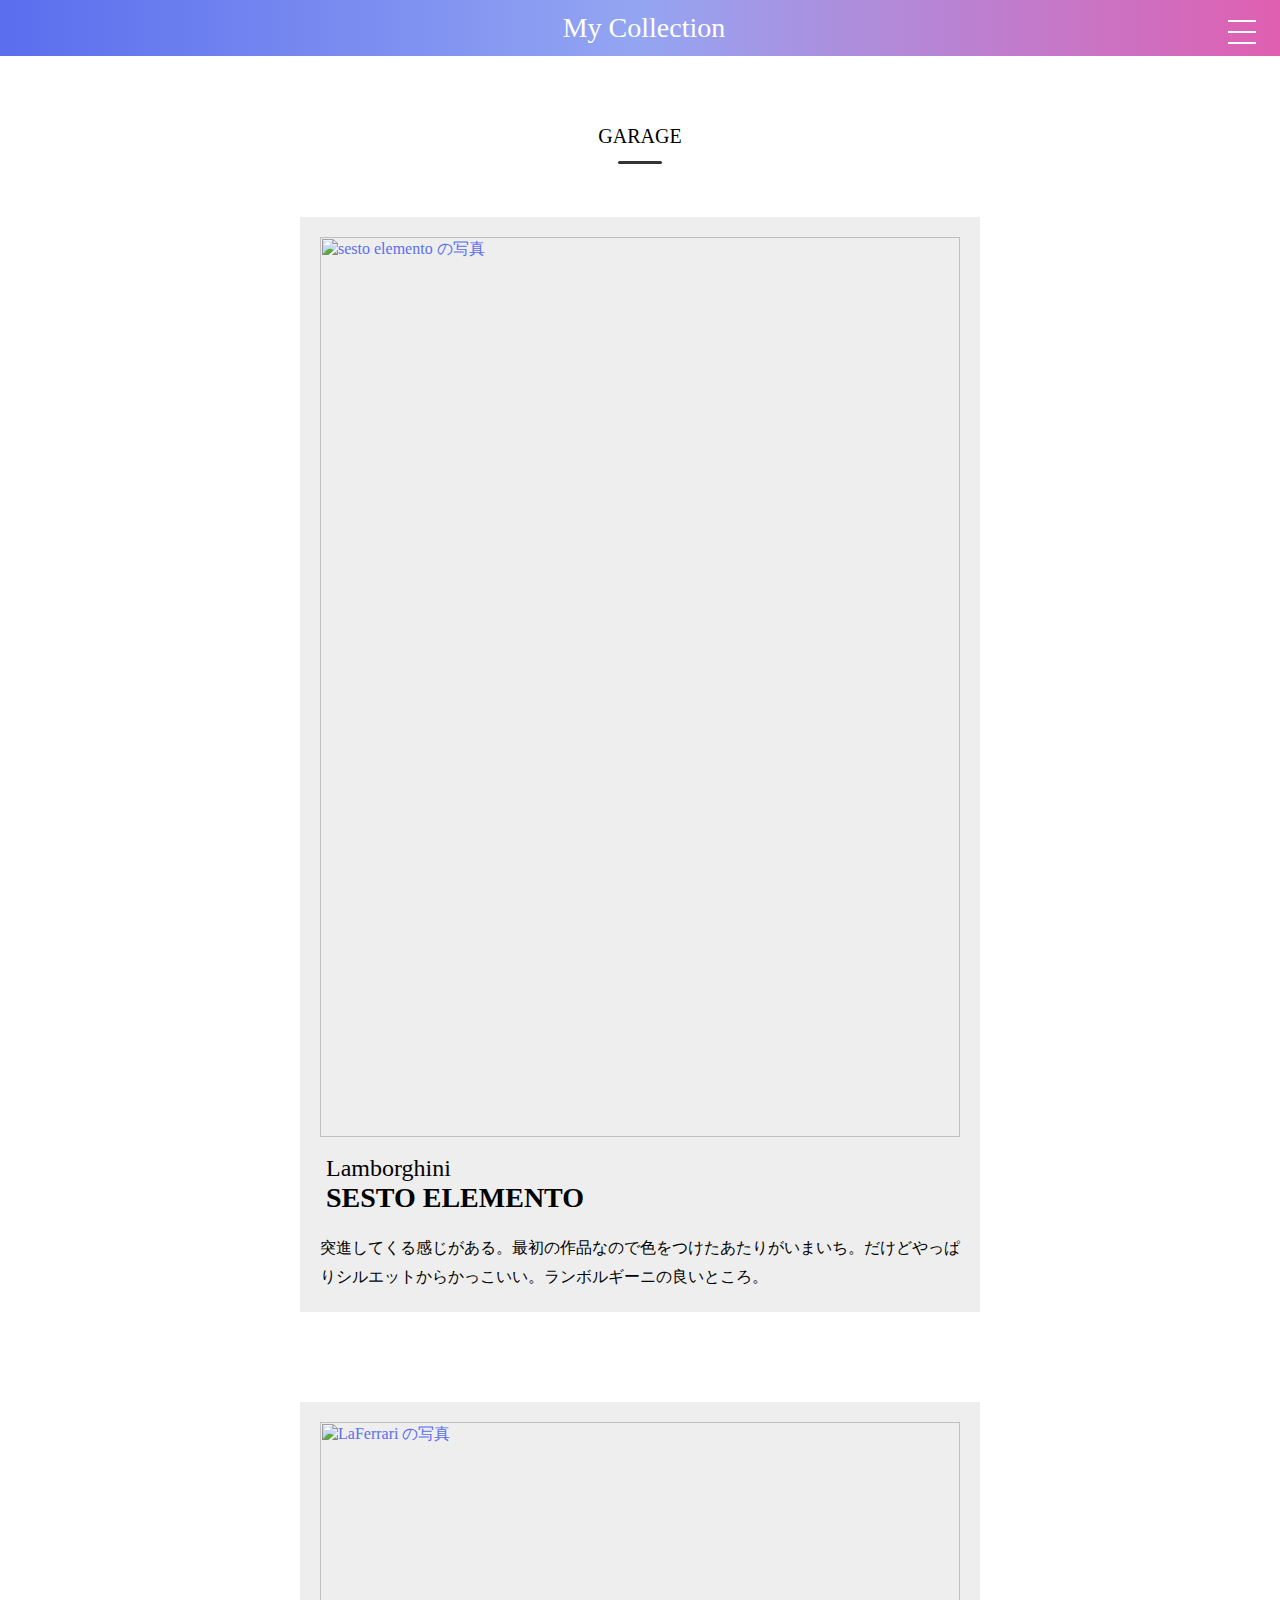
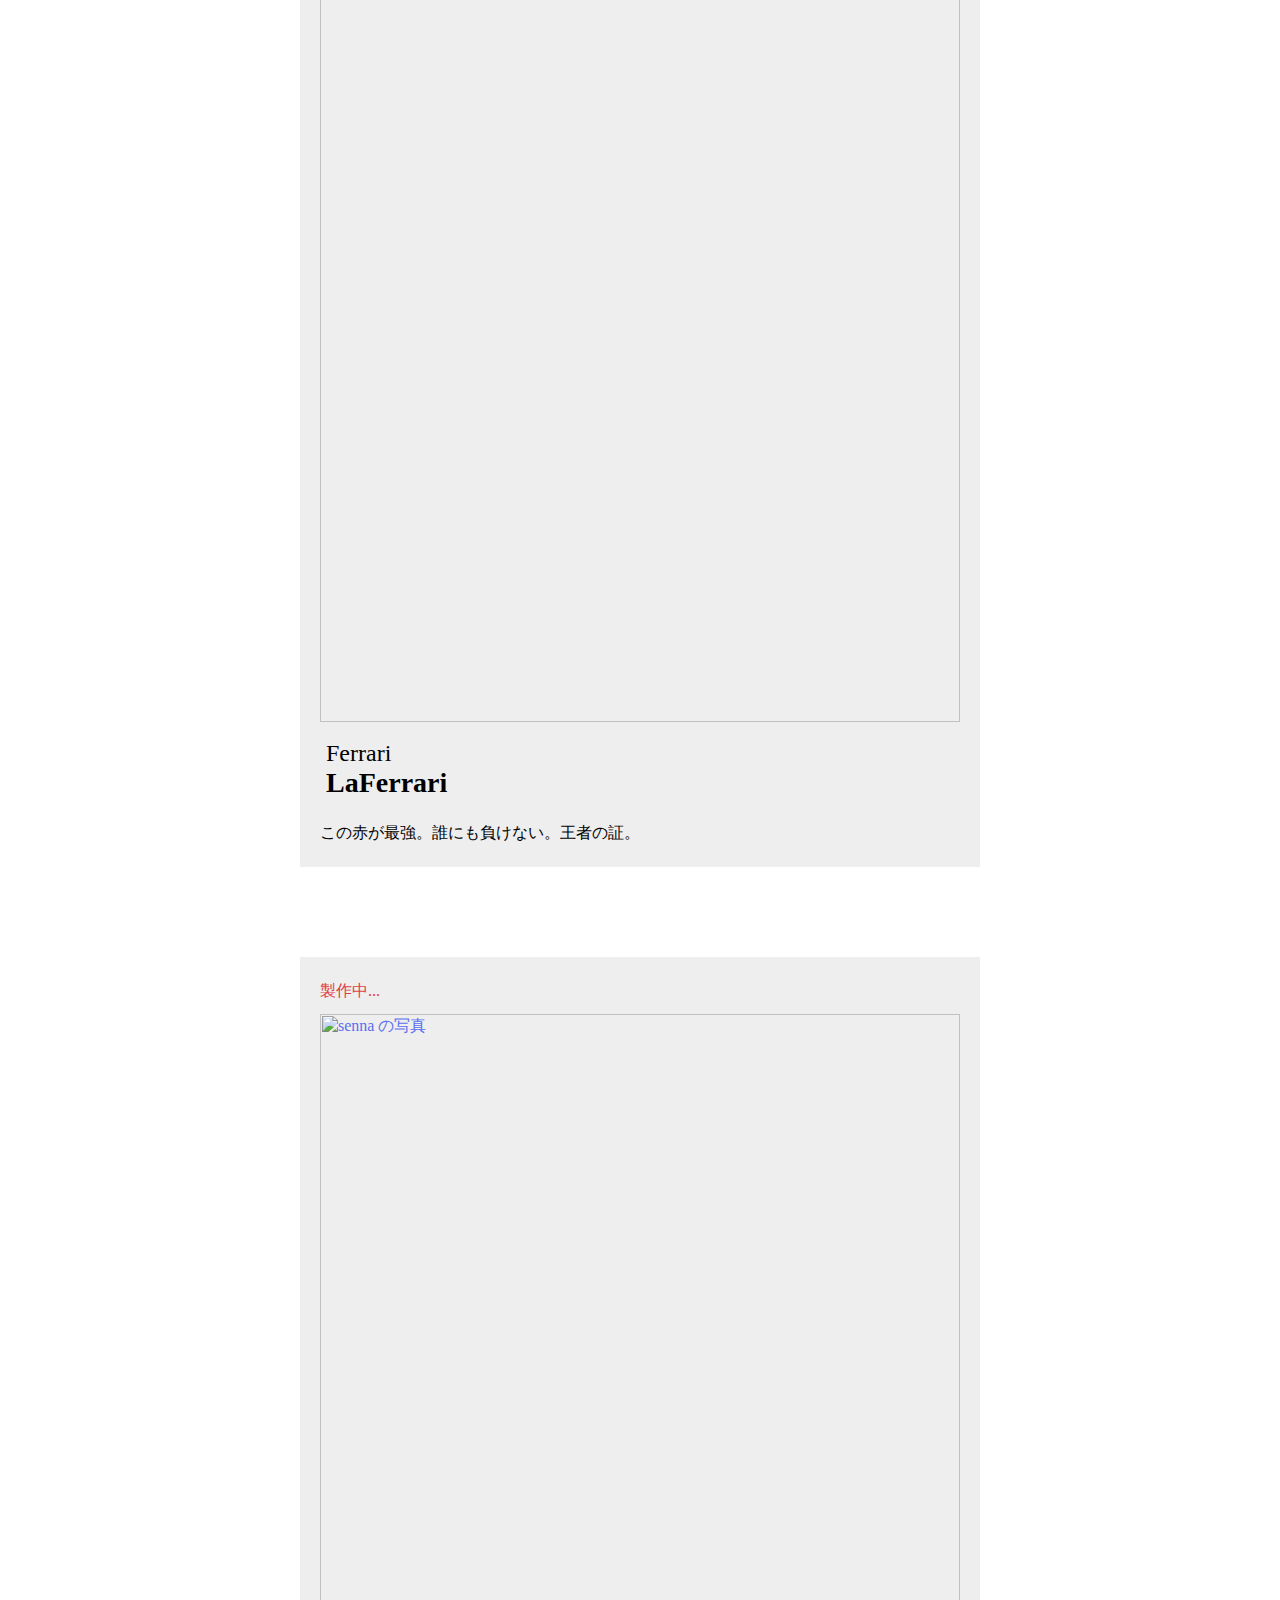
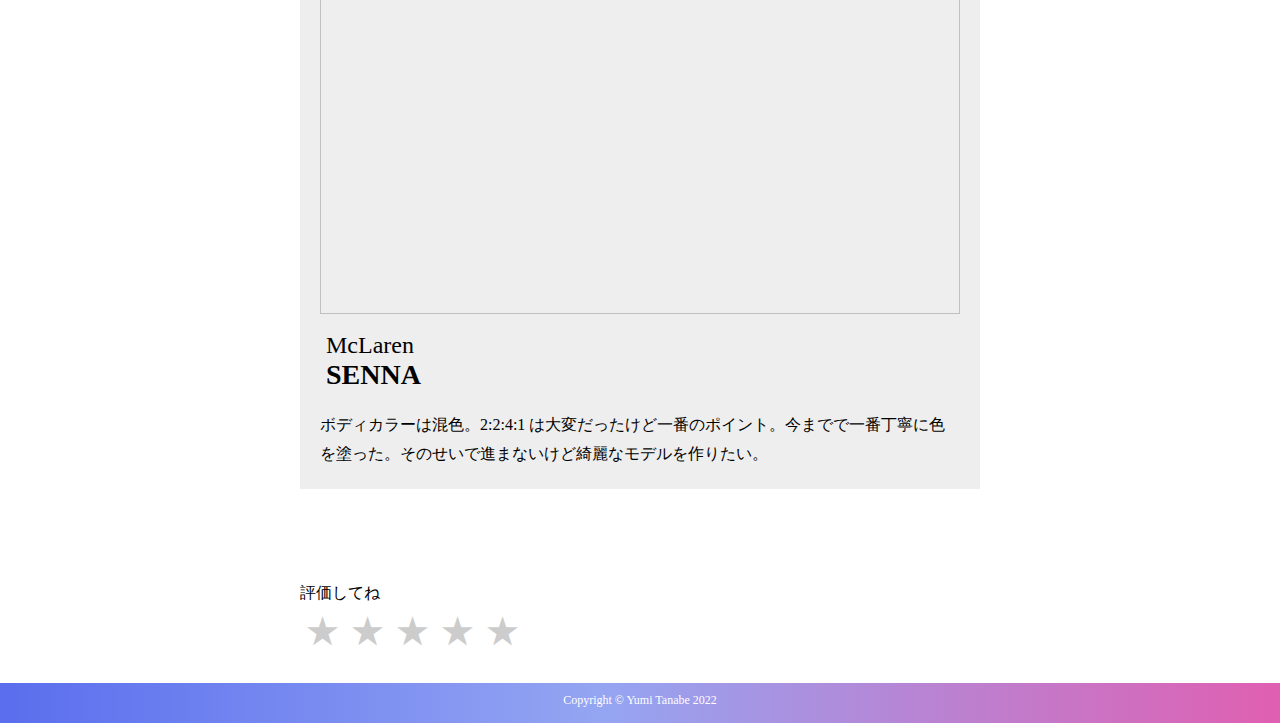
==== index.htm @ efd3a1e8 "Fixed lightbox2" ====
<!DOCKTYPE html>
<html lang="ja">
	<head>
		<meta charset="utf-8">
		<title>My Plastic Model Collection</title>
		<meta name="viewport" content="width=device-width,initial-scale=1.0,user-scalable=yes">	<!-- responsive design -->
<!-- 		<meta name="description" content=""> -->
		<link rel="shortcut icon" href="favicon.ico">
		<link rel="apple-touch-icon" href="fav4-180.png">
		<link rel="icon" type="image/png" href="fav4-192.png">
		<link href="css/style-PC.css" rel="stylesheet">
		<link href="css/style-mobile.css" rel="stylesheet">
		<link href="css/dark.css" rel="stylesheet">
		<link href="css/evalution.css" rel="stylesheet">
		<link href="https://use.fontawesome.com/releases/v5.6.1/css/all.css" rel="stylesheet">
		<!-- lightbox2 -->
		<link href="https://cdnjs.cloudflare.com/ajax/libs/lightbox2/2.11.3/css/lightbox.css" rel="stylesheet">
		<script src="https://ajax.googleapis.com/ajax/libs/jquery/3.6.0/jquery.min.js"></script>	<!-- jQuery -->
		<script src="https://cdnjs.cloudflare.com/ajax/libs/lightbox2/2.11.3/js/lightbox.min.js" type="text/javascript"></script>
	</head>
	
<body link="#5a6eee" vlink="#e05fb1">
		<header>
			<p>My Collection</p>
			<span class="nav_toggle">		<!-- 3本線になる -->
				<i></i>
				<i></i>
				<i></i>
			</span>
			<nav class="nav">
				<ul class="nav_menu_ul">
					<li class="nav_menu_li"><!-- <i class="fas fa-hamburger"></i> -->HAMBURGER</li>
					<li class="nav_menu_li">MENU</li>
					<li class="nav_menu_li">HERE</li>
					<li class="nav_menu_li"><a href="./works.htm">WORKS</a></li>
					<li class="nav_menu_li"><a href="./achieve.htm">ACHIEVE</a></li>
				</ul>
			</nav>
		</header>
		
		<div class="container">
			<h1 class="page_title">GARAGE</h1>
			<section>
				<a href="https://lh3.googleusercontent.com/pw/AM-JKLWebbKD9ePGN2EorFVhf5NI3mxbk5oNzWCtLyHr_awDCR6rYljMAYzvMNP4qH-qKt93GUdWmXde7BU58QtiQkoFENDIyg1XvJtO_TrK47P2_k4YzgqSOuoVdVLN3rkfjZa6Sj2RSiik3m2RrNoc-_DrTg=w1522-h914-no" rel="lightbox[roadtrip]"><img src="https://lh3.googleusercontent.com/pw/AM-JKLWebbKD9ePGN2EorFVhf5NI3mxbk5oNzWCtLyHr_awDCR6rYljMAYzvMNP4qH-qKt93GUdWmXde7BU58QtiQkoFENDIyg1XvJtO_TrK47P2_k4YzgqSOuoVdVLN3rkfjZa6Sj2RSiik3m2RrNoc-_DrTg=w1522-h914-no" alt="sesto elemento の写真" class="image"></a>	<!-- lightbox2 -->
				<h1 class="manufacture">Lamborghini</h1>
				<h1 class="type">SESTO ELEMENTO</h1>
				<p>突進してくる感じがある。最初の作品なので色をつけたあたりがいまいち。だけどやっぱりシルエットからかっこいい。ランボルギーニの良いところ。</p>
			</section>
				
			<section>
				<a href="https://lh3.googleusercontent.com/pw/AM-JKLXcdKdzTrfoD2R_tdwre-swBHGzjPlNC4DKJR82IEl1oGe1emW_aZTTC0Tnt3OiNJ8AgVQM6g7WY2dJ_VETNVEnpGPGIcUwNi9MHJHm6PmY5ZEPbpKRCuUaAlR48oaEBp7Dh7rtyw7sEJQ3Lis6YRYsBw=w1522-h914-no" rel="lightbox[roadtrip]"><img src="https://lh3.googleusercontent.com/pw/AM-JKLXcdKdzTrfoD2R_tdwre-swBHGzjPlNC4DKJR82IEl1oGe1emW_aZTTC0Tnt3OiNJ8AgVQM6g7WY2dJ_VETNVEnpGPGIcUwNi9MHJHm6PmY5ZEPbpKRCuUaAlR48oaEBp7Dh7rtyw7sEJQ3Lis6YRYsBw=w1522-h914-no" alt="LaFerrari の写真" class="image"></a>
				<h1 class="manufacture">Ferrari</h1>
				<h1 class="type">LaFerrari</h1>
				<p>この赤が最強。誰にも負けない。王者の証。</p>
			</section>
				
			<section>
				<p class="comment">製作中...</p>
				<a href="https://lh3.googleusercontent.com/pw/AM-JKLWHhemMzRd9rS2frzOmFZXZrrQ8UE3LShWxWF7mxnMugUDk8Nb5iuzHIM_iTeH_O-zs6mW2qaP_g6Gt5X87pBkHI53cYL1H7fuSeaWoqTBHbh-qdgkMJackW4Oz9ca5UlsGf5bQWdEGMA40W0Nb8XeanQ=w1522-h914-no" rel="lightbox[roadtrip]"><img src="https://lh3.googleusercontent.com/pw/AM-JKLWHhemMzRd9rS2frzOmFZXZrrQ8UE3LShWxWF7mxnMugUDk8Nb5iuzHIM_iTeH_O-zs6mW2qaP_g6Gt5X87pBkHI53cYL1H7fuSeaWoqTBHbh-qdgkMJackW4Oz9ca5UlsGf5bQWdEGMA40W0Nb8XeanQ=w1522-h914-no" alt="senna の写真" class="image"></a>
				<h1 class="manufacture">McLaren</h1>
				<h1 class="type">SENNA</h1>
				<p>ボディカラーは混色。2:2:4:1 は大変だったけど一番のポイント。今までで一番丁寧に色を塗った。そのせいで進まないけど綺麗なモデルを作りたい。</p>
			</section>

			<form id="eval" target="hid">
				<p>評価してね</p>
				<div class="rate-form noselect">
					<input id="star5" type="radio" name="rate" value="5" onclick="sendEvalution(this.value)">
					<label for="star5">★</label>
					<input id="star4" type="radio" name="rate" value="4" onclick="sendEvalution(this.value)">
					<label for="star4">★</label>
					<input id="star3" type="radio" name="rate" value="3" onclick="sendEvalution(this.value)">
					<label for="star3">★</label>
					<input id="star2" type="radio" name="rate" value="2" onclick="sendEvalution(this.value)">
					<label for="star2">★</label>
					<input id="star1" type="radio" name="rate" value="1" onclick="sendEvalution(this.value)">
					<label for="star1">★</label>
				</div>
			</form>
	
			<div class="evalAgerage" id="stars">
				<p>評価してくれてありがとう<i class="fas fa-seedling"></i></p>
				<p class="avg">みんなの評価　<span class="fiveStars"></span>　<span class="collection" id="evalution">0</span></p>
			</div>
	
			<!-- 評価を送ったGASの返答 -->
			<iframe src="emp.htm" height="0px" name="hid" frameborder="0" style="visibility:hidden;"></iframe>

<!-- 			<p><i class="far fa-bookmark fa-fw"></i></p> -->
<!-- 			<img src="https://dl.easyuploader.cloud/20211021145827_72753870.png"> -->
		</div>
		
		<footer>
			<p class="copy-right">Copyright &copy; Yumi Tanabe 2022</p>
		</footer>
		
		<script src="https://ajax.googleapis.com/ajax/libs/jquery/3.2.1/jquery.min.js"></script>
		<script src="js/jQuery.js" charset="utf-8"></script>
		<script src="js/evalution.js" charset="utf-8"></script>
	</body>
</html>


<!--
参考
 * https://saruwakakun.com/html-css/basic/font-awesome：アイコンの話
 * https://fontawesome.com/v5.15/icons?d=gallery&p=2：アイコン一覧
-->
---- css/style-PC.css ----
/* desktop */
@media screen and (min-width: 481px) {
	body {
		margin: 0;
	}

	header {
		display: flex;
		background: rgb(90,110,238);
		background: linear-gradient(90deg, rgba(90,110,238,1) 0%, rgba(148,165,242,1) 50%, rgba(224,95,177,1) 100%);
	}
	header p {
		color: #fff;
		font-size: 28px;
		margin: auto;
		padding-top: 12px;
		padding-bottom: 12px;
		padding-left: 60px;
		text-align: center;
		width: 200px;
	}

	/* ハンバーガーメニュー */
	.nav_toggle {
		display: block;
		position: relative;
		float: right;
		width: 1.75rem;
		height: 1.5rem;
		margin-top: 20px;
		margin-right: 24px;
	}
	.nav_toggle i {
		display: block;
		width: 100%;
		height: 2px;
	/*	background-color: #e1d1e9; */
		background-color: #f8fbfd;
		position: absolute;
		transition: transform .5s, opacity .5s;
	}
	.nav_toggle i:nth-child(1) {	/* 一番上の線 */
		top: 0;
	}
	.nav_toggle i:nth-child(2) {	/* 真ん中の線 */
		top: 0;
		bottom: 0;
		margin: auto;
	}
	.nav_toggle i:nth-child(3) {	/* 一番下の線 */
		bottom: 0;
	}
		/* クリック後 */
	.nav_toggle.show i:nth-child(1) {
		transform: translateY(10px) rotate(-45deg);
	}
	.nav_toggle.show i:nth-child(2) {
		opacity: 0;
	}
	.nav_toggle.show i:nth-child(3) {
		transform: translateY(-12px) rotate(45deg);
	}
	/* メニューリスト */
	.nav {
		font-family: 'Roman';
		font-size: 22px;
		float: right;
		margin-top: 18px;
		margin-left: 70%;
		width: 30%;
		background-color: #e8e8e8;
		position: fixed;
		top: 3rem;
		left: 0;
		right: 0;
		bottom: 0;
		padding: 1rem;
		padding-left: 24px;
		padding-right: 12px;
		opacity: 0;
		visibility: hidden;
		transition: opacity .5s, visibility .5s;
	}
	.nav li a {
		text-decoration: none;
	}
	/* クリック後 */
	.nav.show {
		margin-top: 18px;
		background-color: #e8e8e8;
		margin-left: 70%;
		width: 30%;
		float: right;
		padding-left: 24px;
		padding-right: 12px;
		opacity: 0.95;
		visibility: visible;
		z-index: 2;
	}

	.nav_menu_ul {
		margin-top: 0;
		padding-left: 0;
	/* 	list-style-type: armenian; */
	}
	.nav_menu_li {
		list-style: none;
		padding-bottom: 4px;
	}

	.container {
		width: 70%;
		max-width: 680px;
		min-width: 400px;
		margin-left: auto;
		margin-right: auto;
	}
	.container section {
		margin-bottom: 90px;
		background-color: #eee;
		padding: 20px;
	}
	.page_title {
		position: relative;
		font-family: 'Tahoma';
		font-weight: normal;
		font-size: 20px;
		text-align: center;
		margin-top: 45px;
		margin-bottom: 45px;
		padding: 1.5rem;
	}
	.page_title:before {
		position: absolute;
		bottom: 8px;
		left: calc(50% - 22px);
		width: 44px;
		height: 3px;
		content: '';
		border-radius: 2px;
		background: #333;
	}
	.manufacture {
		font-family: 'Roman';
		font-weight: normal;
		font-size: 24px;
		margin-top: 18px;
		margin-bottom: 0;
		padding-left: 6px;
	}
	.type {
		font-family: 'Roman';
		font-weight: bold;
		font-size: 28px;
		margin-top: 0;
		margin-bottom: 20px;
		padding-left: 6px;
	}
	.container p {
		font-family: 'Tahoma';
		margin:0;
		line-height: 1.8;
	}
	.comment {
		color: #e03e45;
		padding-bottom: 8px;
	}
	.container img {
		width: 100%;
		z-index: 1;
	}

	footer {
		height: 40px;
		background: rgb(90,110,238);
		background: linear-gradient(90deg, rgba(90,110,238,1) 0%, rgba(148,165,242,1) 47%, rgba(224,95,177,1) 100%);
	}
	footer p {
		color: #fff;
		font-size: 12px;
		padding-top: 10px;
		text-align: center;
		transition: .5s;
	}
}
---- css/style-mobile.css ----
/* mobile */
@media screen and (max-width: 480px) {
	body {
		margin: 0;
	}

	header {
		display: flex;
		background: rgb(90,110,238);
		background: linear-gradient(90deg, rgba(90,110,238,1) 0%, rgba(148,165,242,1) 50%, rgba(224,95,177,1) 100%);
	}
	header p {
		color: #fff;
		font-size: 32px;
		margin-top: 0;
		margin-bottom: 0;
		margin-left: 0;
		margin-right: auto;
		padding-top: 12px;
		padding-bottom: 0;
		padding-left: 16px;
		text-align: center;
		width: 220px;
	}

	/* ハンバーガーメニュー */
	.nav_toggle {
		display: block;
		position: relative;
		float: right;
		width: 1.75rem;
		height: 1.5rem;
		margin-top: 18px;
		margin-right: 22px;
		z-index: 4;
	}
	.nav_toggle i {
		display: block;
		width: 100%;
		height: 2px;
		background-color: #f8fbfd;
		position: absolute;
		transition: transform .5s, opacity .5s;
	}
	.nav_toggle i:nth-child(1) {	/* 一番上の線 */
		top: 0;
	}
	.nav_toggle i:nth-child(2) {	/* 真ん中の線 */
		top: 0;
		bottom: 0;
		margin: auto;
	}
	.nav_toggle i:nth-child(3) {	/* 一番下の線 */
		bottom: 0;
	}
		/* クリック後 */
	.nav_toggle.show i:nth-child(1) {
		transform: translateY(10px) rotate(-45deg);
	}
	.nav_toggle.show i:nth-child(2) {
		opacity: 0;
	}
	.nav_toggle.show i:nth-child(3) {
		transform: translateY(-12px) rotate(45deg);
	}
	/* メニューリスト */
	.nav {
		font-family: "ヒラギノ角ゴ ProN W3", "Hiragino Kaku Gothic ProN";
		font-size: 22px;
		color: #f8fbfd;
		background-color: #13334c;
		text-align: center;
		float: right;
		position: fixed;
		width: 100%;
		top: 0;
		bottom: 0;
		padding-top: 160px;
		opacity: 0;
		visibility: hidden;
		transition: opacity .5s, visibility .5s;
		z-index: 3;
	}
	.nav li a {
		text-decoration: none;
	}
	/* クリック後 */
	.nav.show {
		color: #f8fbfd;
		background-color: #13334c;
		font-size: 32px;
		text-align: center;
		float: right;
		width: 100%;
		padding-top: 160px;
		opacity: 0.99;
		visibility: visible;
		z-index: 3;
	}

	.nav_menu_ul {
		margin-top: 0;
		padding-left: 0;
	/* 	list-style-type: armenian; */
	}
	.nav_menu_li {
		list-style: none;
		padding-bottom: 4px;
	}

	.container {
		width: 90%;
		max-width: 480px;
		min-width: 60px;
		margin-left: auto;
		margin-right: auto;
	}
	.container section {
		margin-bottom: 20px;
		background-color: #eee;
		padding: 16px;
	}
	.page_title {
		position: relative;
		font-family: "ヒラギノ角ゴ ProN W3", "Hiragino Kaku Gothic ProN";
		font-weight: normal;
		font-size: 22px;
		text-align: center;
		margin-top: 25px;
		margin-bottom: 45px;
		padding: 1.5rem;
	}
	.page_title:before {
		position: absolute;
		bottom: 8px;
		left: calc(50% - 24px);
		width: 48px;
		height: 3px;
		content: '';
		border-radius: 2px;
		background: #333;
	}
	.manufacture {
		font-family: sans-serif;
		font-weight: normal;
		font-size: 24px;
		margin-top: 12px;
		margin-bottom: 0;
		padding-left: 6px;
	}
	.type {
		font-family: 'Verdana';
		font-weight: bold;
		font-size: 28px;
		margin-top: 0;
		margin-bottom: 8px;
		padding-left: 6px;
	}
	.container p {
		font-family: sans-serif;
		margin:0;
		line-height: 1.8;
	}
	.comment {
		color: #e03e45;
		padding-bottom: 8px;
	}
	.container img {
		width: 100%;
	}

	footer {
		height: 40px;
		background: rgb(90,110,238);
		background: linear-gradient(90deg, rgba(90,110,238,1) 0%, rgba(148,165,242,1) 47%, rgba(224,95,177,1) 100%);
		padding-bottom: env(safe-area-insert-bottom);
	}
	footer p {
		color: #fff;
		font-size: 14px;
		padding-top: 10px;
		text-align: center;
	}
}
---- css/dark.css ----
* {
	transition: .3s;
}

@media (prefers-color-scheme: dark) {
	body {
		background-color: #333;
		color: #eee;
	}
	img {
		opacity: 0.9;
	}
	.nav_menu_li {
		color: #f8fbfd;
	}
	.page_title:before {
		background: #eee;
	}
	.page_title.qua:before {
		background: #eee;
	}
	.container section {
		background-color: #666;
	}
	.container section.ach {
		background-color: #333;
	}
	.type {
		color: #fafafa;
	}
	.comment {
		color: #fe5f55;
	}
	.gitHubLink {
		color: #79bedb;
	}
	.evalAgerage p {
		color: #fafafa;
	}
	
	@media screen and (min-width: 481px) {
		.nav_menu_li {
			color: #333;
		}
	}
}
---- css/evalution.css ----
.rate-form {
  transition: 0s;
  display: flex;
  flex-direction: row-reverse;
  justify-content: flex-end;
}
.rate-form input[type=radio] {
  display: none;
}
.rate-form label {
  transition: 0.1s;
  position: relative;
  padding: 0 5px;
  color: #ccc;
  cursor: pointer;
  font-size: 35px;
}
.rate-form label:hover {
  transition: 0.1s;
  color: #ffcc00;
}
.rate-form label:hover ~ label {
  transition: 0.1s;
  color: #ffcc00;
}
.rate-form input[type=radio]:checked ~ label {
  transition: 0.1s;
  color: #ffcc00;
}
form p {
  margin-bottom: 0;
}
/* mobile */
@media screen and (max-width: 480px) {
  form {
    margin-top:72;
  }
}

.evalAgerage {
  font-family: sans-serif;
  color: #444;
  margin: 0;
  display: none;
}
.evalAgerage p {
  margin-top: 0;
  margin-bottom: 4px;
}

.fa-seedling {
  color: #96C120;
  padding-left: 4px;
}

.fiveStars{
  position: relative;
  z-index: 0;
  display: inline-block;
  white-space: nowrap;
  color: #CCCCCC;
}
.fiveStars:before, .fiveStars:after{
  font-size: 20px;
  content: '★★★★★';
}
.fiveStars:after{
  position: absolute;
  z-index: 1;
  top: 0;
  left: 0;
  overflow: hidden;
  white-space: nowrap;
  color: #ffcf32;
}

/* 範囲選択禁止 */
.noselect {
  -webkit-touch-callout: none;	/* iOS Safari */
  -webkit-user-select: none;		/* Safari */
  -khtml-user-select: none;			/* Konqueror HTML */
  -moz-user-select: none;				/* Firefox */
  -ms-user-select: none;				/* Internet Explorer/Edge */
  user-select: none;						/* Non-prefixed version, currently	supported by Chrome and Opera */
}
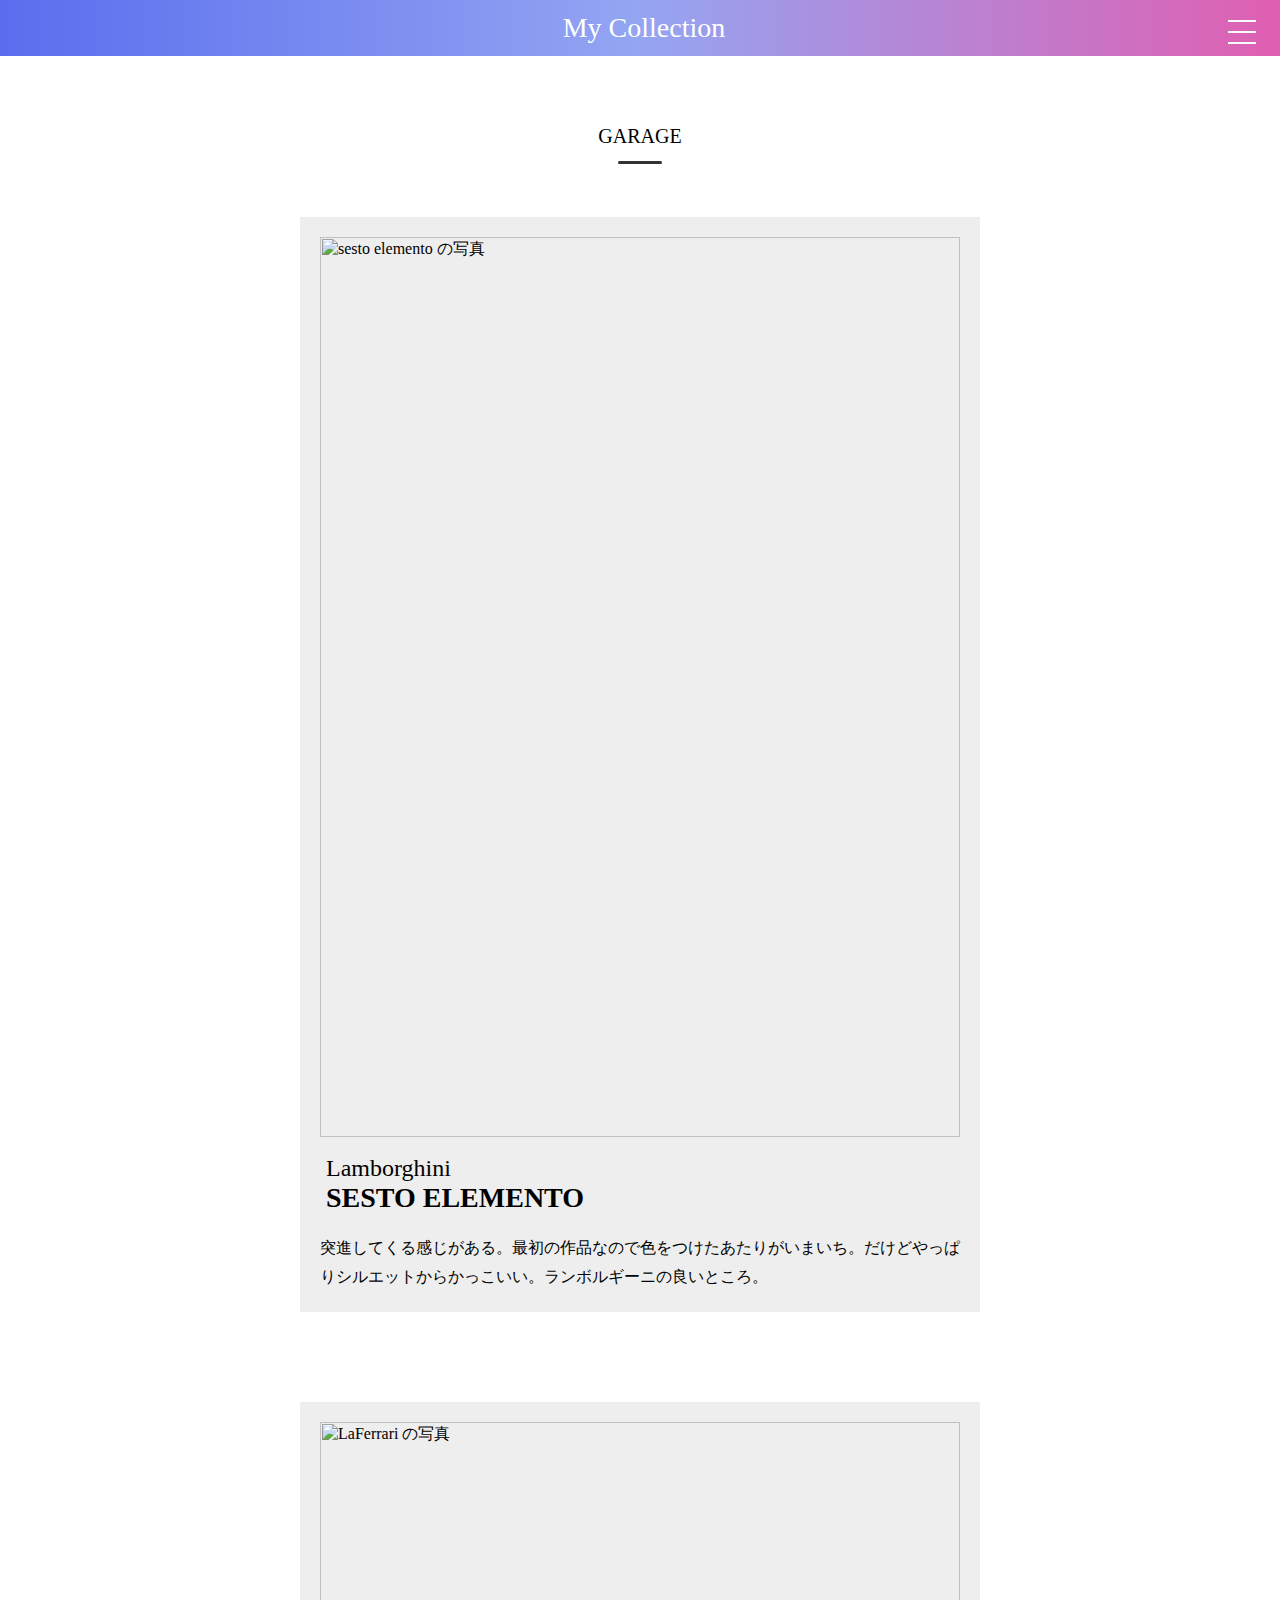
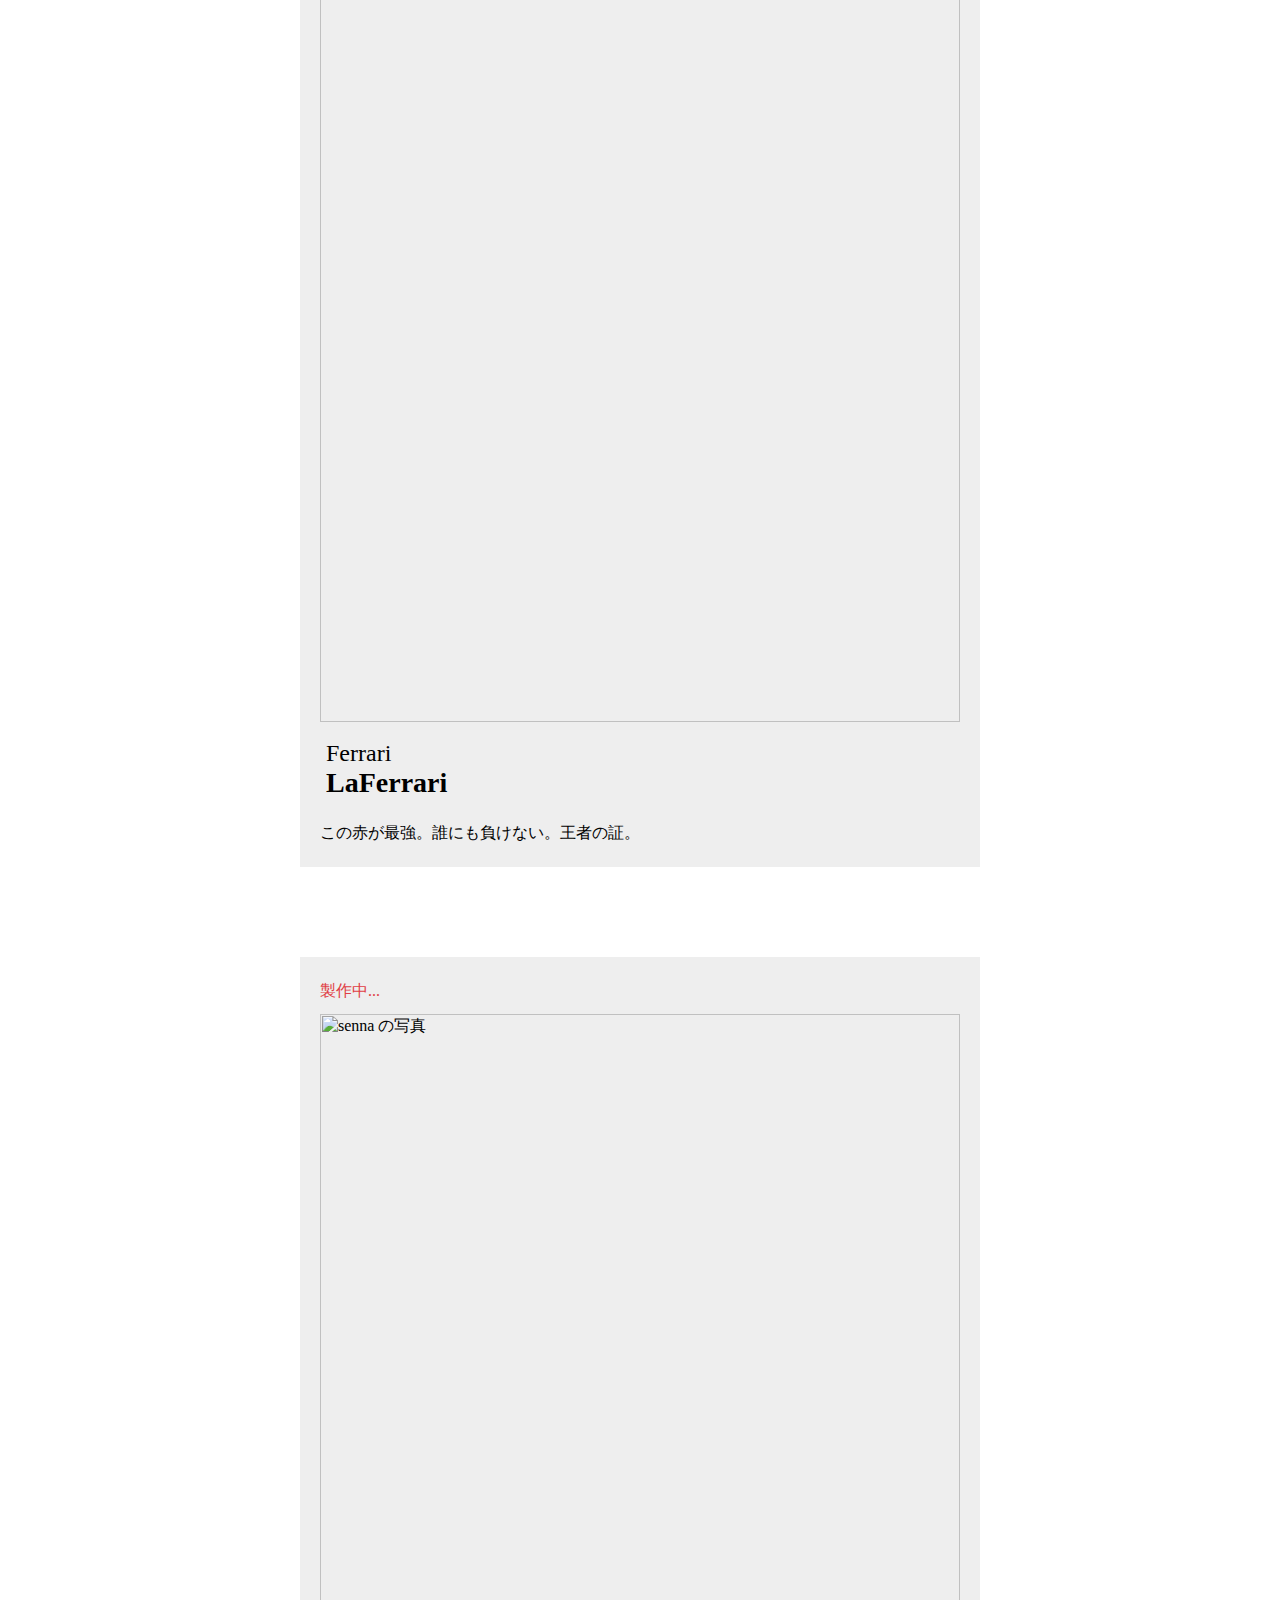
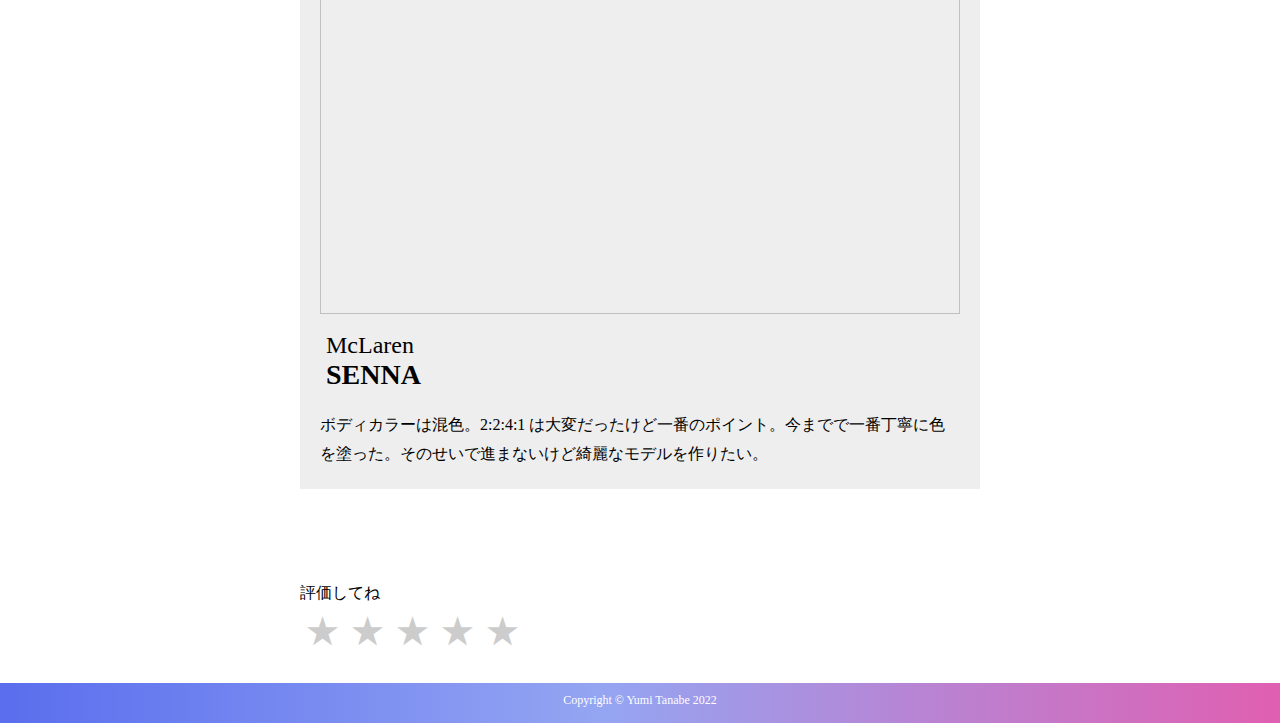
==== commit 595a2a88: "Fixed safe-area." ====
--- a/index.htm
+++ b/index.htm
@@ -3,8 +3,9 @@
 	<head>
 		<meta charset="utf-8">
 		<title>My Plastic Model Collection</title>
-		<meta name="viewport" content="width=device-width,initial-scale=1.0,user-scalable=yes">	<!-- responsive design -->
+		<meta name="viewport" content="width=device-width,initial-scale=1.0,user-scalable=yes,viewport-fit=cover">	<!-- responsive design -->
 <!-- 		<meta name="description" content=""> -->
+		<meta name="viewport" content="width=device-width, initial-scale=1.0, viewport-fit=cover">	<!-- 横画面で横幅いっぱいに -->
 		<link rel="shortcut icon" href="favicon.ico">
 		<link rel="apple-touch-icon" href="fav4-180.png">
 		<link rel="icon" type="image/png" href="fav4-192.png">
@@ -13,10 +14,6 @@
 		<link href="css/dark.css" rel="stylesheet">
 		<link href="css/evalution.css" rel="stylesheet">
 		<link href="https://use.fontawesome.com/releases/v5.6.1/css/all.css" rel="stylesheet">
-		<!-- lightbox2 -->
-		<link href="https://cdnjs.cloudflare.com/ajax/libs/lightbox2/2.11.3/css/lightbox.css" rel="stylesheet">
-		<script src="https://ajax.googleapis.com/ajax/libs/jquery/3.6.0/jquery.min.js"></script>	<!-- jQuery -->
-		<script src="https://cdnjs.cloudflare.com/ajax/libs/lightbox2/2.11.3/js/lightbox.min.js" type="text/javascript"></script>
 	</head>
 	
 <body link="#5a6eee" vlink="#e05fb1">
@@ -41,14 +38,14 @@
 		<div class="container">
 			<h1 class="page_title">GARAGE</h1>
 			<section>
-				<a href="https://lh3.googleusercontent.com/pw/AM-JKLWebbKD9ePGN2EorFVhf5NI3mxbk5oNzWCtLyHr_awDCR6rYljMAYzvMNP4qH-qKt93GUdWmXde7BU58QtiQkoFENDIyg1XvJtO_TrK47P2_k4YzgqSOuoVdVLN3rkfjZa6Sj2RSiik3m2RrNoc-_DrTg=w1522-h914-no" rel="lightbox[roadtrip]"><img src="https://lh3.googleusercontent.com/pw/AM-JKLWebbKD9ePGN2EorFVhf5NI3mxbk5oNzWCtLyHr_awDCR6rYljMAYzvMNP4qH-qKt93GUdWmXde7BU58QtiQkoFENDIyg1XvJtO_TrK47P2_k4YzgqSOuoVdVLN3rkfjZa6Sj2RSiik3m2RrNoc-_DrTg=w1522-h914-no" alt="sesto elemento の写真" class="image"></a>	<!-- lightbox2 -->
+				<img src="https://lh3.googleusercontent.com/pw/AM-JKLWebbKD9ePGN2EorFVhf5NI3mxbk5oNzWCtLyHr_awDCR6rYljMAYzvMNP4qH-qKt93GUdWmXde7BU58QtiQkoFENDIyg1XvJtO_TrK47P2_k4YzgqSOuoVdVLN3rkfjZa6Sj2RSiik3m2RrNoc-_DrTg=w1522-h914-no" alt="sesto elemento の写真" class="image">
 				<h1 class="manufacture">Lamborghini</h1>
 				<h1 class="type">SESTO ELEMENTO</h1>
 				<p>突進してくる感じがある。最初の作品なので色をつけたあたりがいまいち。だけどやっぱりシルエットからかっこいい。ランボルギーニの良いところ。</p>
 			</section>
 				
 			<section>
-				<a href="https://lh3.googleusercontent.com/pw/AM-JKLXcdKdzTrfoD2R_tdwre-swBHGzjPlNC4DKJR82IEl1oGe1emW_aZTTC0Tnt3OiNJ8AgVQM6g7WY2dJ_VETNVEnpGPGIcUwNi9MHJHm6PmY5ZEPbpKRCuUaAlR48oaEBp7Dh7rtyw7sEJQ3Lis6YRYsBw=w1522-h914-no" rel="lightbox[roadtrip]"><img src="https://lh3.googleusercontent.com/pw/AM-JKLXcdKdzTrfoD2R_tdwre-swBHGzjPlNC4DKJR82IEl1oGe1emW_aZTTC0Tnt3OiNJ8AgVQM6g7WY2dJ_VETNVEnpGPGIcUwNi9MHJHm6PmY5ZEPbpKRCuUaAlR48oaEBp7Dh7rtyw7sEJQ3Lis6YRYsBw=w1522-h914-no" alt="LaFerrari の写真" class="image"></a>
+				<img src="https://lh3.googleusercontent.com/pw/AM-JKLXcdKdzTrfoD2R_tdwre-swBHGzjPlNC4DKJR82IEl1oGe1emW_aZTTC0Tnt3OiNJ8AgVQM6g7WY2dJ_VETNVEnpGPGIcUwNi9MHJHm6PmY5ZEPbpKRCuUaAlR48oaEBp7Dh7rtyw7sEJQ3Lis6YRYsBw=w1522-h914-no" alt="LaFerrari の写真" class="image">
 				<h1 class="manufacture">Ferrari</h1>
 				<h1 class="type">LaFerrari</h1>
 				<p>この赤が最強。誰にも負けない。王者の証。</p>
@@ -56,7 +53,7 @@
 				
 			<section>
 				<p class="comment">製作中...</p>
-				<a href="https://lh3.googleusercontent.com/pw/AM-JKLWHhemMzRd9rS2frzOmFZXZrrQ8UE3LShWxWF7mxnMugUDk8Nb5iuzHIM_iTeH_O-zs6mW2qaP_g6Gt5X87pBkHI53cYL1H7fuSeaWoqTBHbh-qdgkMJackW4Oz9ca5UlsGf5bQWdEGMA40W0Nb8XeanQ=w1522-h914-no" rel="lightbox[roadtrip]"><img src="https://lh3.googleusercontent.com/pw/AM-JKLWHhemMzRd9rS2frzOmFZXZrrQ8UE3LShWxWF7mxnMugUDk8Nb5iuzHIM_iTeH_O-zs6mW2qaP_g6Gt5X87pBkHI53cYL1H7fuSeaWoqTBHbh-qdgkMJackW4Oz9ca5UlsGf5bQWdEGMA40W0Nb8XeanQ=w1522-h914-no" alt="senna の写真" class="image"></a>
+				<img src="https://lh3.googleusercontent.com/pw/AM-JKLWHhemMzRd9rS2frzOmFZXZrrQ8UE3LShWxWF7mxnMugUDk8Nb5iuzHIM_iTeH_O-zs6mW2qaP_g6Gt5X87pBkHI53cYL1H7fuSeaWoqTBHbh-qdgkMJackW4Oz9ca5UlsGf5bQWdEGMA40W0Nb8XeanQ=w1522-h914-no" alt="senna の写真" class="image">
 				<h1 class="manufacture">McLaren</h1>
 				<h1 class="type">SENNA</h1>
 				<p>ボディカラーは混色。2:2:4:1 は大変だったけど一番のポイント。今までで一番丁寧に色を塗った。そのせいで進まないけど綺麗なモデルを作りたい。</p>
--- a/css/style-PC.css
+++ b/css/style-PC.css
@@ -8,6 +8,7 @@
 		display: flex;
 		background: rgb(90,110,238);
 		background: linear-gradient(90deg, rgba(90,110,238,1) 0%, rgba(148,165,242,1) 50%, rgba(224,95,177,1) 100%);
+		padding-top: env(safe-area-insert-top);
 	}
 	header p {
 		color: #fff;
@@ -15,7 +16,7 @@
 		margin: auto;
 		padding-top: 12px;
 		padding-bottom: 12px;
-		padding-left: 60px;
+		padding-left: calc(env(safe-area-inset-right) + 60px);
 		text-align: center;
 		width: 200px;
 	}
@@ -28,8 +29,11 @@
 		width: 1.75rem;
 		height: 1.5rem;
 		margin-top: 20px;
-		margin-right: 24px;
+		margin-right: calc(env(safe-area-inset-right) + 24px);
 	}
+	/* .iphone, .ipad {
+		margin-right: env(safe-area-inset-right);
+	} */
 	.nav_toggle i {
 		display: block;
 		width: 100%;
@@ -174,6 +178,7 @@
 		height: 40px;
 		background: rgb(90,110,238);
 		background: linear-gradient(90deg, rgba(90,110,238,1) 0%, rgba(148,165,242,1) 47%, rgba(224,95,177,1) 100%);
+		padding-bottom: env(safe-area-inset-bottom);
 	}
 	footer p {
 		color: #fff;
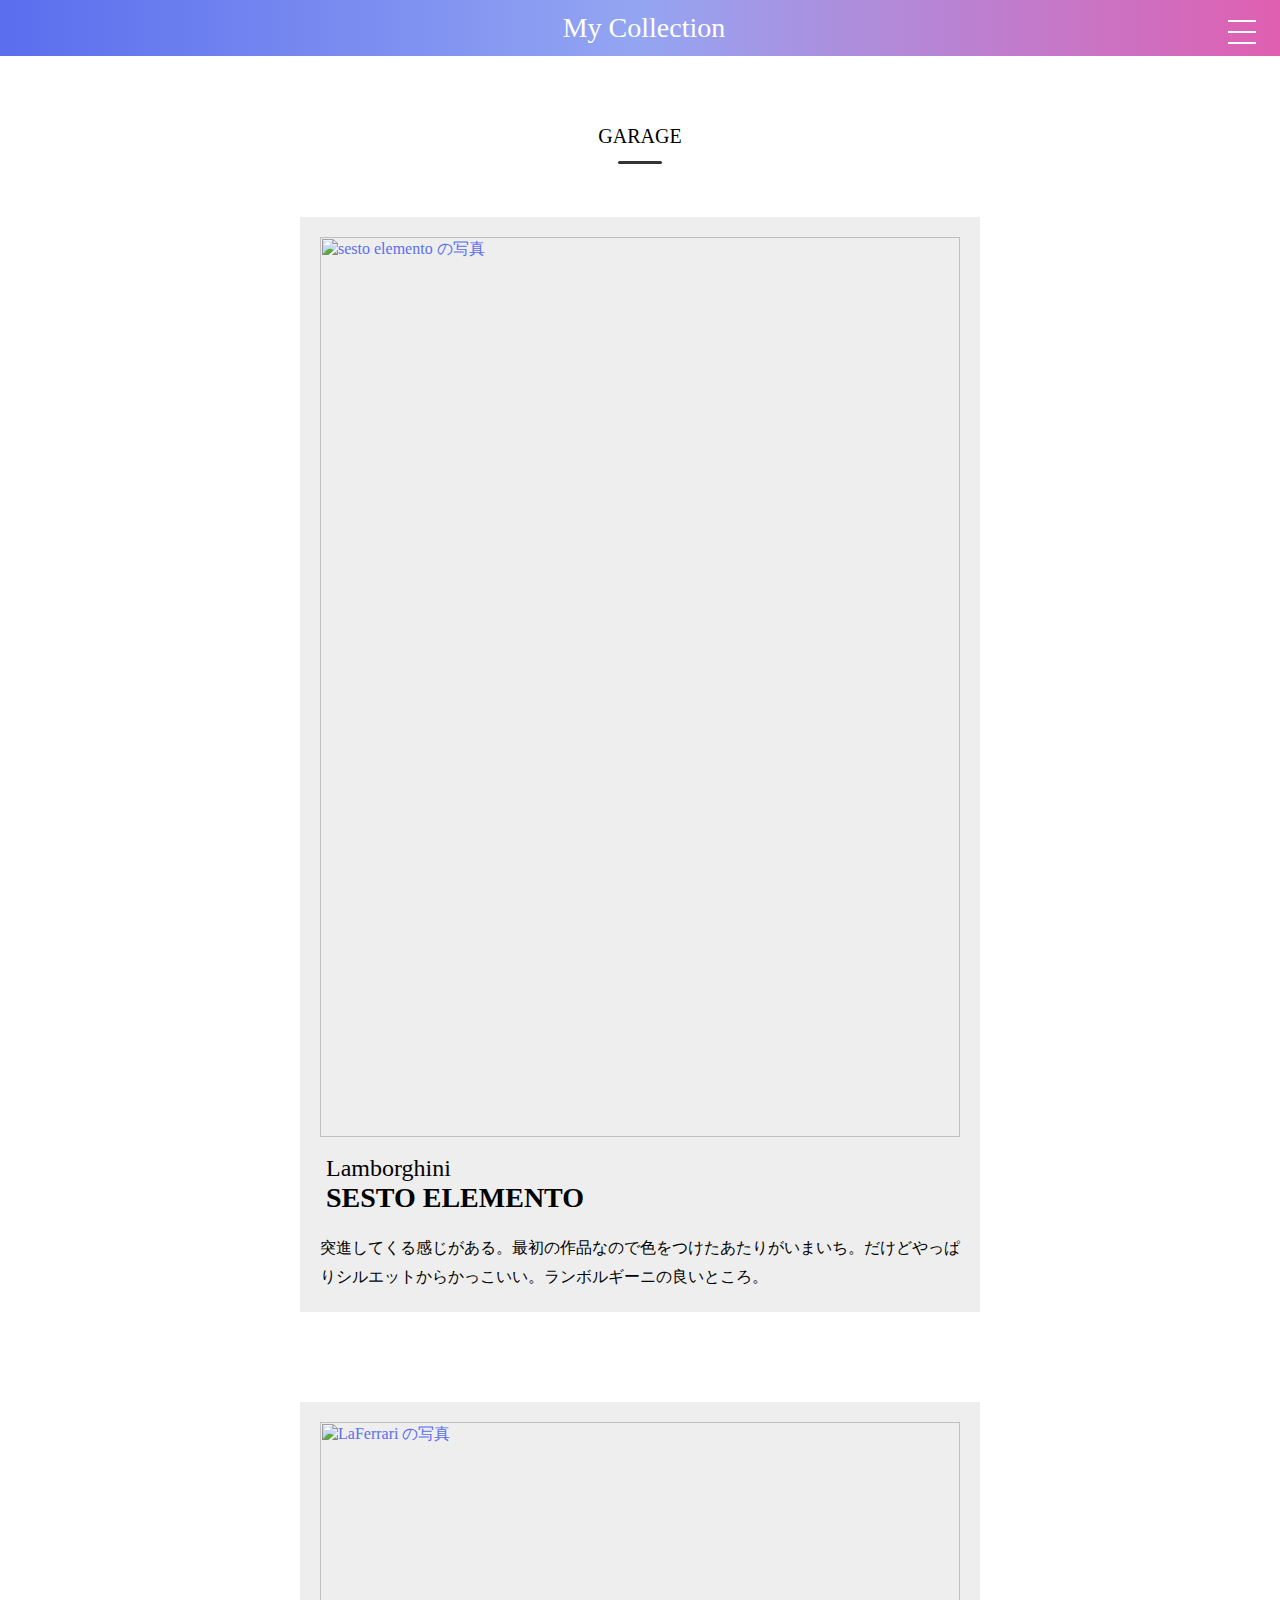
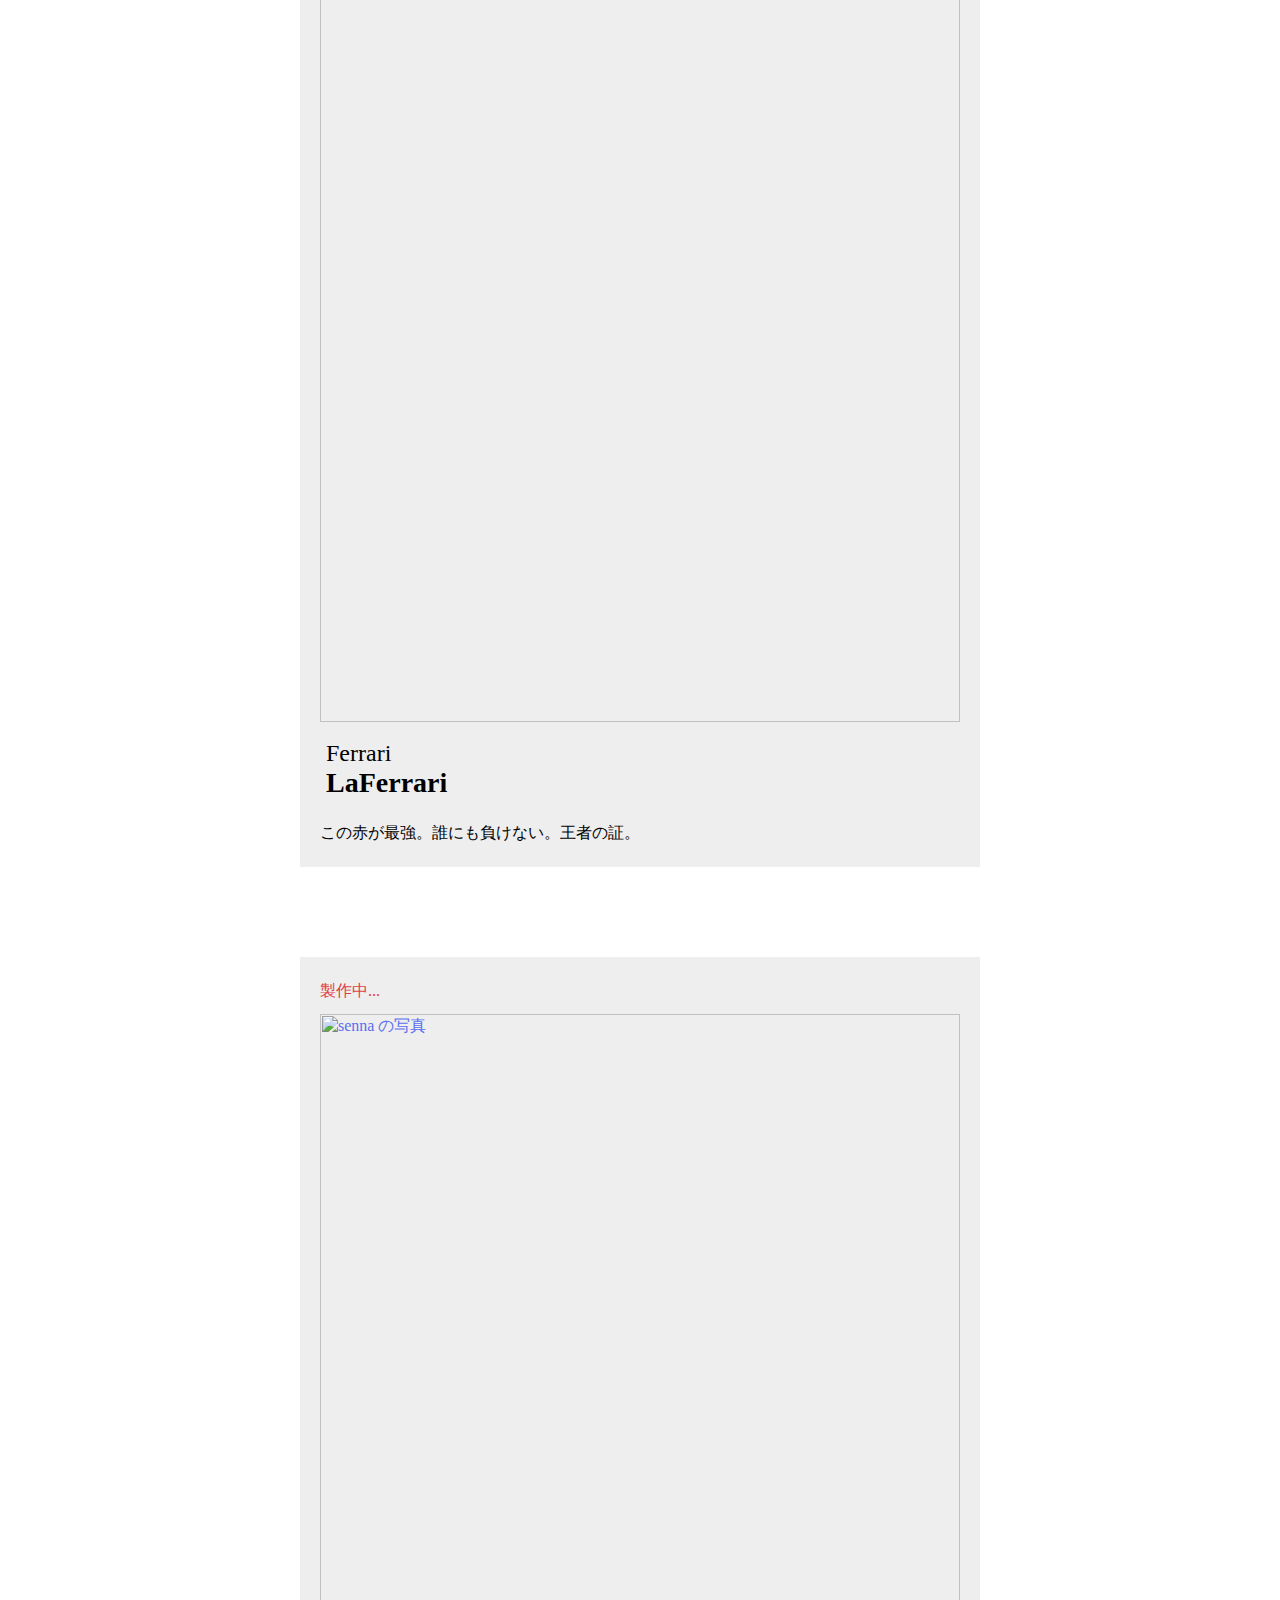
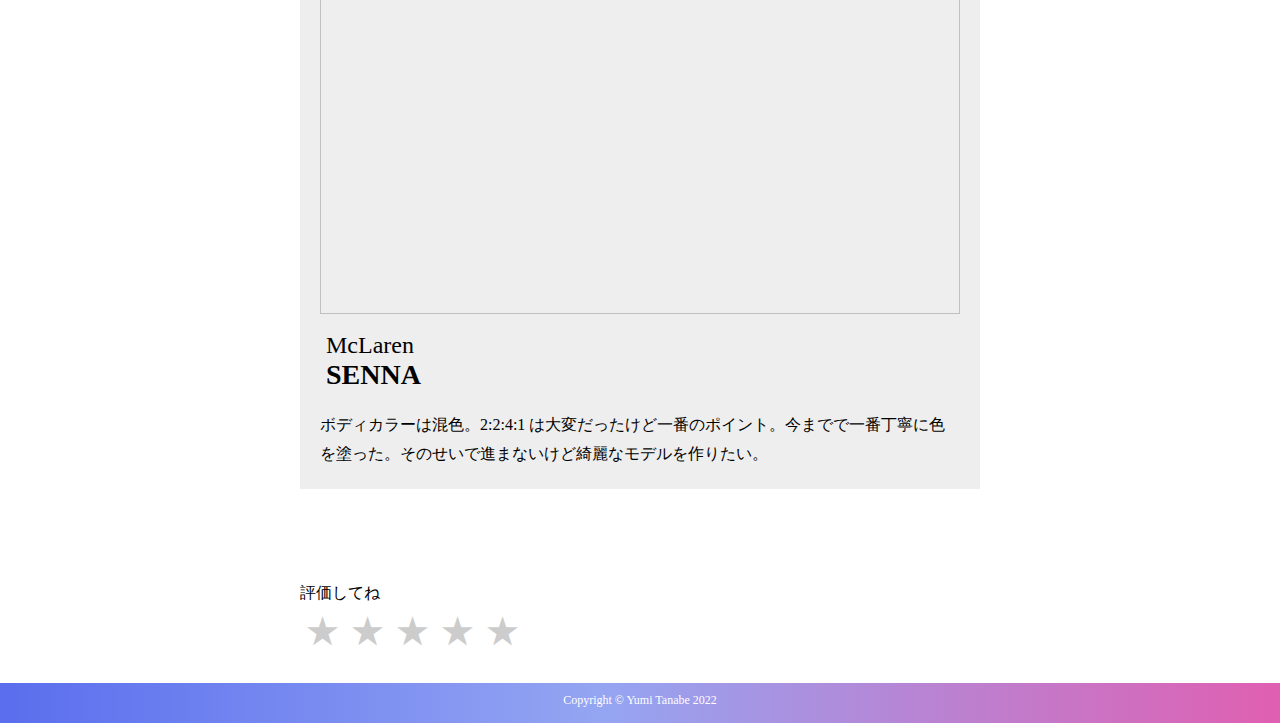
==== commit f2021e72: "Merge pull request #13 from Tanabe-Yumi/adjust-iPhone11" ====
--- a/index.htm
+++ b/index.htm
@@ -14,6 +14,10 @@
 		<link href="css/dark.css" rel="stylesheet">
 		<link href="css/evalution.css" rel="stylesheet">
 		<link href="https://use.fontawesome.com/releases/v5.6.1/css/all.css" rel="stylesheet">
+		<!-- lightbox2 -->
+		<link href="https://cdnjs.cloudflare.com/ajax/libs/lightbox2/2.11.3/css/lightbox.css" rel="stylesheet">
+		<script src="https://ajax.googleapis.com/ajax/libs/jquery/3.6.0/jquery.min.js"></script>	<!-- jQuery -->
+		<script src="https://cdnjs.cloudflare.com/ajax/libs/lightbox2/2.11.3/js/lightbox.min.js" type="text/javascript"></script>
 	</head>
 	
 <body link="#5a6eee" vlink="#e05fb1">
@@ -38,14 +42,14 @@
 		<div class="container">
 			<h1 class="page_title">GARAGE</h1>
 			<section>
-				<img src="https://lh3.googleusercontent.com/pw/AM-JKLWebbKD9ePGN2EorFVhf5NI3mxbk5oNzWCtLyHr_awDCR6rYljMAYzvMNP4qH-qKt93GUdWmXde7BU58QtiQkoFENDIyg1XvJtO_TrK47P2_k4YzgqSOuoVdVLN3rkfjZa6Sj2RSiik3m2RrNoc-_DrTg=w1522-h914-no" alt="sesto elemento の写真" class="image">
+				<a href="https://lh3.googleusercontent.com/pw/AM-JKLWebbKD9ePGN2EorFVhf5NI3mxbk5oNzWCtLyHr_awDCR6rYljMAYzvMNP4qH-qKt93GUdWmXde7BU58QtiQkoFENDIyg1XvJtO_TrK47P2_k4YzgqSOuoVdVLN3rkfjZa6Sj2RSiik3m2RrNoc-_DrTg=w1522-h914-no" rel="lightbox[roadtrip]"><img src="https://lh3.googleusercontent.com/pw/AM-JKLWebbKD9ePGN2EorFVhf5NI3mxbk5oNzWCtLyHr_awDCR6rYljMAYzvMNP4qH-qKt93GUdWmXde7BU58QtiQkoFENDIyg1XvJtO_TrK47P2_k4YzgqSOuoVdVLN3rkfjZa6Sj2RSiik3m2RrNoc-_DrTg=w1522-h914-no" alt="sesto elemento の写真" class="image"></a>	<!-- lightbox2 -->
 				<h1 class="manufacture">Lamborghini</h1>
 				<h1 class="type">SESTO ELEMENTO</h1>
 				<p>突進してくる感じがある。最初の作品なので色をつけたあたりがいまいち。だけどやっぱりシルエットからかっこいい。ランボルギーニの良いところ。</p>
 			</section>
 				
 			<section>
-				<img src="https://lh3.googleusercontent.com/pw/AM-JKLXcdKdzTrfoD2R_tdwre-swBHGzjPlNC4DKJR82IEl1oGe1emW_aZTTC0Tnt3OiNJ8AgVQM6g7WY2dJ_VETNVEnpGPGIcUwNi9MHJHm6PmY5ZEPbpKRCuUaAlR48oaEBp7Dh7rtyw7sEJQ3Lis6YRYsBw=w1522-h914-no" alt="LaFerrari の写真" class="image">
+				<a href="https://lh3.googleusercontent.com/pw/AM-JKLXcdKdzTrfoD2R_tdwre-swBHGzjPlNC4DKJR82IEl1oGe1emW_aZTTC0Tnt3OiNJ8AgVQM6g7WY2dJ_VETNVEnpGPGIcUwNi9MHJHm6PmY5ZEPbpKRCuUaAlR48oaEBp7Dh7rtyw7sEJQ3Lis6YRYsBw=w1522-h914-no" rel="lightbox[roadtrip]"><img src="https://lh3.googleusercontent.com/pw/AM-JKLXcdKdzTrfoD2R_tdwre-swBHGzjPlNC4DKJR82IEl1oGe1emW_aZTTC0Tnt3OiNJ8AgVQM6g7WY2dJ_VETNVEnpGPGIcUwNi9MHJHm6PmY5ZEPbpKRCuUaAlR48oaEBp7Dh7rtyw7sEJQ3Lis6YRYsBw=w1522-h914-no" alt="LaFerrari の写真" class="image"></a>
 				<h1 class="manufacture">Ferrari</h1>
 				<h1 class="type">LaFerrari</h1>
 				<p>この赤が最強。誰にも負けない。王者の証。</p>
@@ -53,7 +57,7 @@
 				
 			<section>
 				<p class="comment">製作中...</p>
-				<img src="https://lh3.googleusercontent.com/pw/AM-JKLWHhemMzRd9rS2frzOmFZXZrrQ8UE3LShWxWF7mxnMugUDk8Nb5iuzHIM_iTeH_O-zs6mW2qaP_g6Gt5X87pBkHI53cYL1H7fuSeaWoqTBHbh-qdgkMJackW4Oz9ca5UlsGf5bQWdEGMA40W0Nb8XeanQ=w1522-h914-no" alt="senna の写真" class="image">
+				<a href="https://lh3.googleusercontent.com/pw/AM-JKLWHhemMzRd9rS2frzOmFZXZrrQ8UE3LShWxWF7mxnMugUDk8Nb5iuzHIM_iTeH_O-zs6mW2qaP_g6Gt5X87pBkHI53cYL1H7fuSeaWoqTBHbh-qdgkMJackW4Oz9ca5UlsGf5bQWdEGMA40W0Nb8XeanQ=w1522-h914-no" rel="lightbox[roadtrip]"><img src="https://lh3.googleusercontent.com/pw/AM-JKLWHhemMzRd9rS2frzOmFZXZrrQ8UE3LShWxWF7mxnMugUDk8Nb5iuzHIM_iTeH_O-zs6mW2qaP_g6Gt5X87pBkHI53cYL1H7fuSeaWoqTBHbh-qdgkMJackW4Oz9ca5UlsGf5bQWdEGMA40W0Nb8XeanQ=w1522-h914-no" alt="senna の写真" class="image"></a>
 				<h1 class="manufacture">McLaren</h1>
 				<h1 class="type">SENNA</h1>
 				<p>ボディカラーは混色。2:2:4:1 は大変だったけど一番のポイント。今までで一番丁寧に色を塗った。そのせいで進まないけど綺麗なモデルを作りたい。</p>
